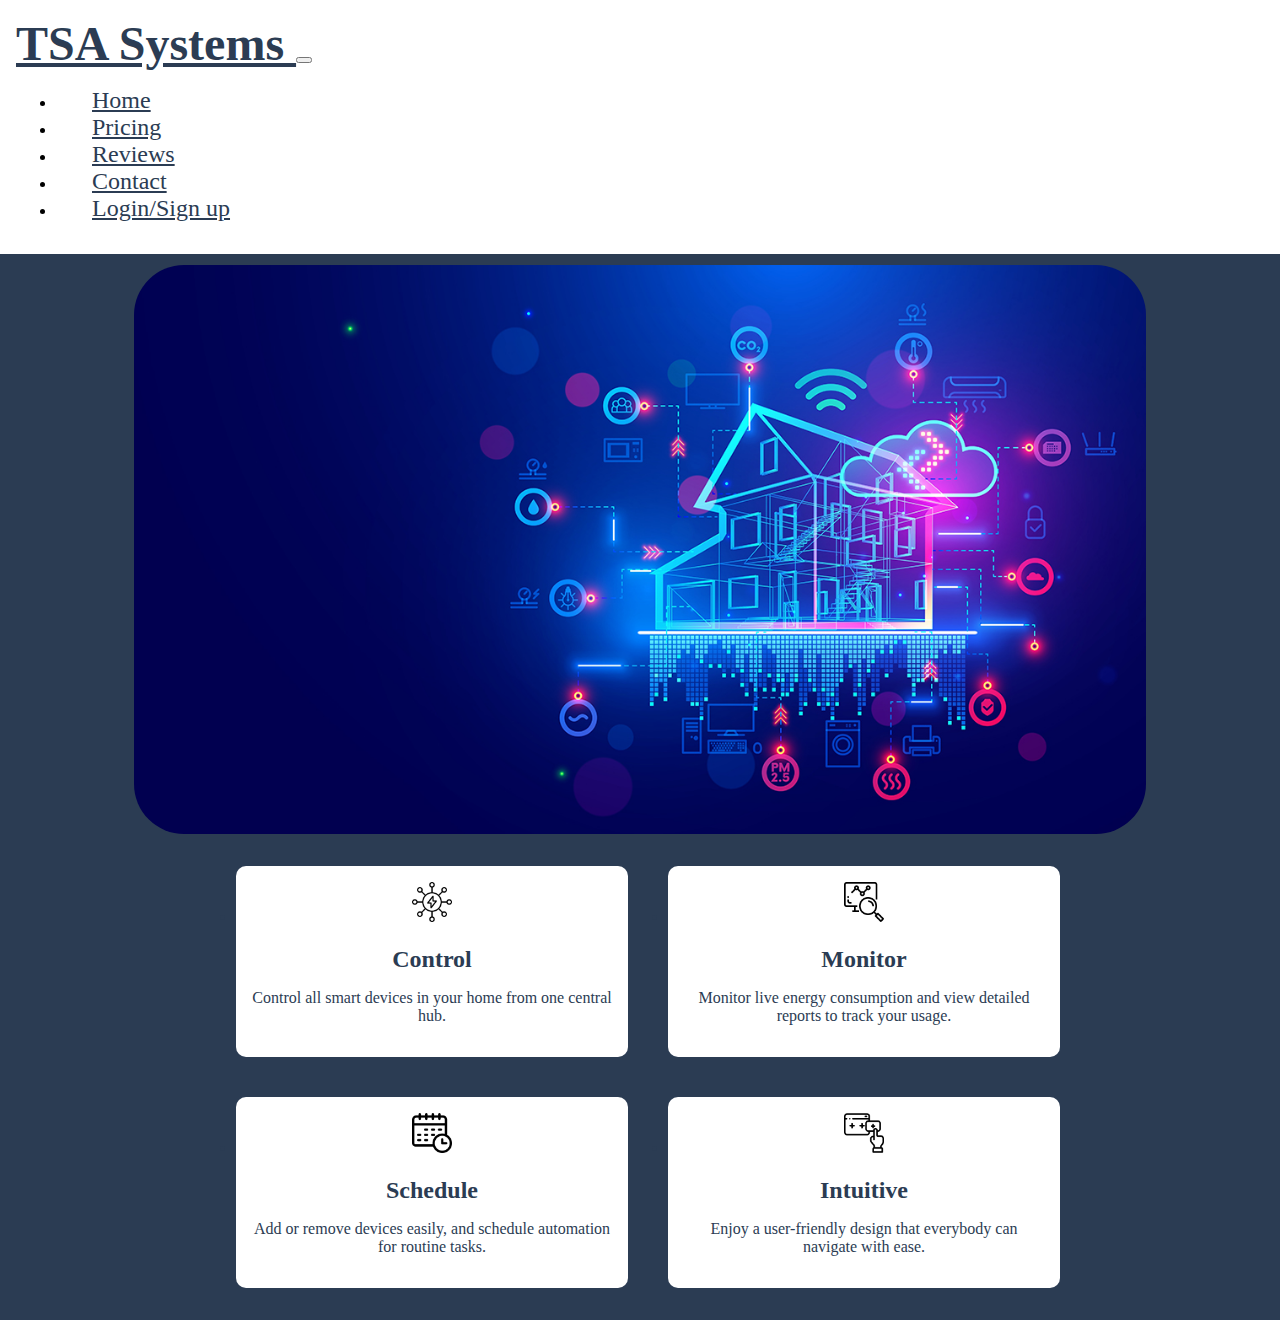
==== index.html @ 8a99f629 "Improved homepage with new layout and images." ====
<html>

<head>
	<title>TSA Systems</title>
	<link href="https://cdn.jsdelivr.net/npm/bootstrap@5.3.0/dist/css/bootstrap.min.css" rel="stylesheet"
		integrity="sha384-9ndCyUaIbzAi2FUVXJi0CjmCapSmO7SnpJef0486qhLnuZ2cdeRhO02iuK6FUUVM" crossorigin="anonymous">
	<meta name="viewport" content="width=device-width, initial-scale=1" />
	<link href="index.css" rel="stylesheet" type="text/css" />
</head>

<body>

	<nav class="navbar navbar-expand-lg bg-body-tertiary">
		<div class="container-fluid">
			<a class="navbar-brand" href="index.html"> TSA Systems </a>
			<button class="navbar-toggler" type="button" data-bs-toggle="collapse" data-bs-target="#navbarNav"
				aria-controls="navbarNav" aria-expanded="false" aria-label="Toggle navigation">
				<span class="navbar-toggler-icon"></span>
			</button>
			<div class="collapse navbar-collapse" id="navbarNav">
				<ul class="navbar-nav">
					<li class="nav-item">
						<a class="nav-link active" aria-current="page" href="#">Home</a>
					</li>
					<li class="nav-item">
						<a class="nav-link" href="protohome/html/pricing.html">Pricing</a>
					</li>
					<li class="nav-item">
						<a class="nav-link" href="protohome/html/reviews.html">Reviews</a>
					</li>
					<li class="nav-item">
						<a class="nav-link" href="protohome/html/contact.html">Contact</a>
					</li>
					<li class="nav-item">
						<a class="nav-link" href="protohome/html/login.html">Login/Sign up</a>
					</li>

				</ul>
			</div>
		</div>
	</nav>
	<h2>Energy management made easy</h2>
	<p class="top-text">At TSA Systems, Our goal is to allow all our users to have complete control over the devices
		within their home.</p>
	<picture class="top-picture">
		<img src="protohome/image/homepage.jpg">
	</picture>


	</ul>
	<ul class="card-group">
		<li class="card">
			<picture class="icon-picture">
				<img class="icon" src="protohome/image/control.png">
			</picture>
			<h3>Control</h3>
			<p class="item-text">Control all smart devices in your home from one central hub.</p>
		</li>
		<li class="card">
			<picture class="icon-picture">
				<img class="icon" src="protohome/image/monitor.png">
			</picture>
			<h3>Monitor</h3>
			<p class="item-text">Monitor live energy consumption and view detailed reports to track your usage.</p>
		</li>
		<li class="card">
			<picture class="icon-picture">
				<img class="icon" src="protohome/image/schedule.png">
			</picture>
			<h3>Schedule</h3>
			<p class="item-text">Add or remove devices easily, and schedule automation for routine tasks.</p>
		</li>
		<li class="card">
			<picture class="icon-picture">
				<img class="icon" src="protohome/image/intuitive.png">
			</picture>
			<h3>Intuitive</h3>
			<p class="item-text">Enjoy a user-friendly design that everybody can navigate with ease.</p>
		</li>
	</ul>
	</div>

	<script src="https://cdn.jsdelivr.net/npm/bootstrap@5.3.0/dist/js/bootstrap.bundle.min.js"
		integrity="sha384-geWF76RCwLtnZ8qwWowPQNguL3RmwHVBC9FhGdlKrxdiJJigb/j/68SIy3Te4Bkz"
		crossorigin="anonymous"></script>


</body>

</html>
---- index.css ----
body {

    background-color: #2B3C53;
    padding-top: 1%;
}

.container-fluid {

    overflow: hidden;
    background-color: #ffffff;
    position: fixed;
    top: 0;
    left: 0;
    width: 100%;
    height: auto;
    padding: 1em;


}

.navbar-brand {

    font-size: 3rem;
    font-weight: bold;
    color: #2B3C53;



}

.nav-item a {

    color: #2B3C53;
    font-size: 1.5rem;
    margin: 0 1.5em;
    white-space: nowrap
}

h2 {
    font-size: 2.5rem;
    font-weight: bold;
    color: #ffffff;
    margin-top: 8%;
    text-align: center;
}

.top-text {
    font-size: 1.25rem;
    color: #ffffff;
    text-align: center;
    margin-bottom: 2em;
}

.top-picture img {
    display: block;
    margin: 0 auto;
    max-width: 80%;
    height: auto;
    border-radius: 50px;
}

.card-group {
    display: flex;
    justify-content: center;
    flex-wrap: wrap;
    gap: 0.5em;
    width: 100%;
    max-width: 1200px;
}

.card {
    background-color: #ffffff;
    color: #2B3C53;
    border-radius: 10px;
    padding: 1em;
    margin: 1em;
    flex: 1 1 30%;
    max-width: 30%;
    text-align: center;
}

.card h3 {
    font-size: 1.5rem;
    margin-bottom: 0.5em;
}

.card p {
    font-size: 1rem;
}

.icon-picture {
    margin-bottom: 1em;
}

.icon {
    width: 40px;
    height: 40px;
}
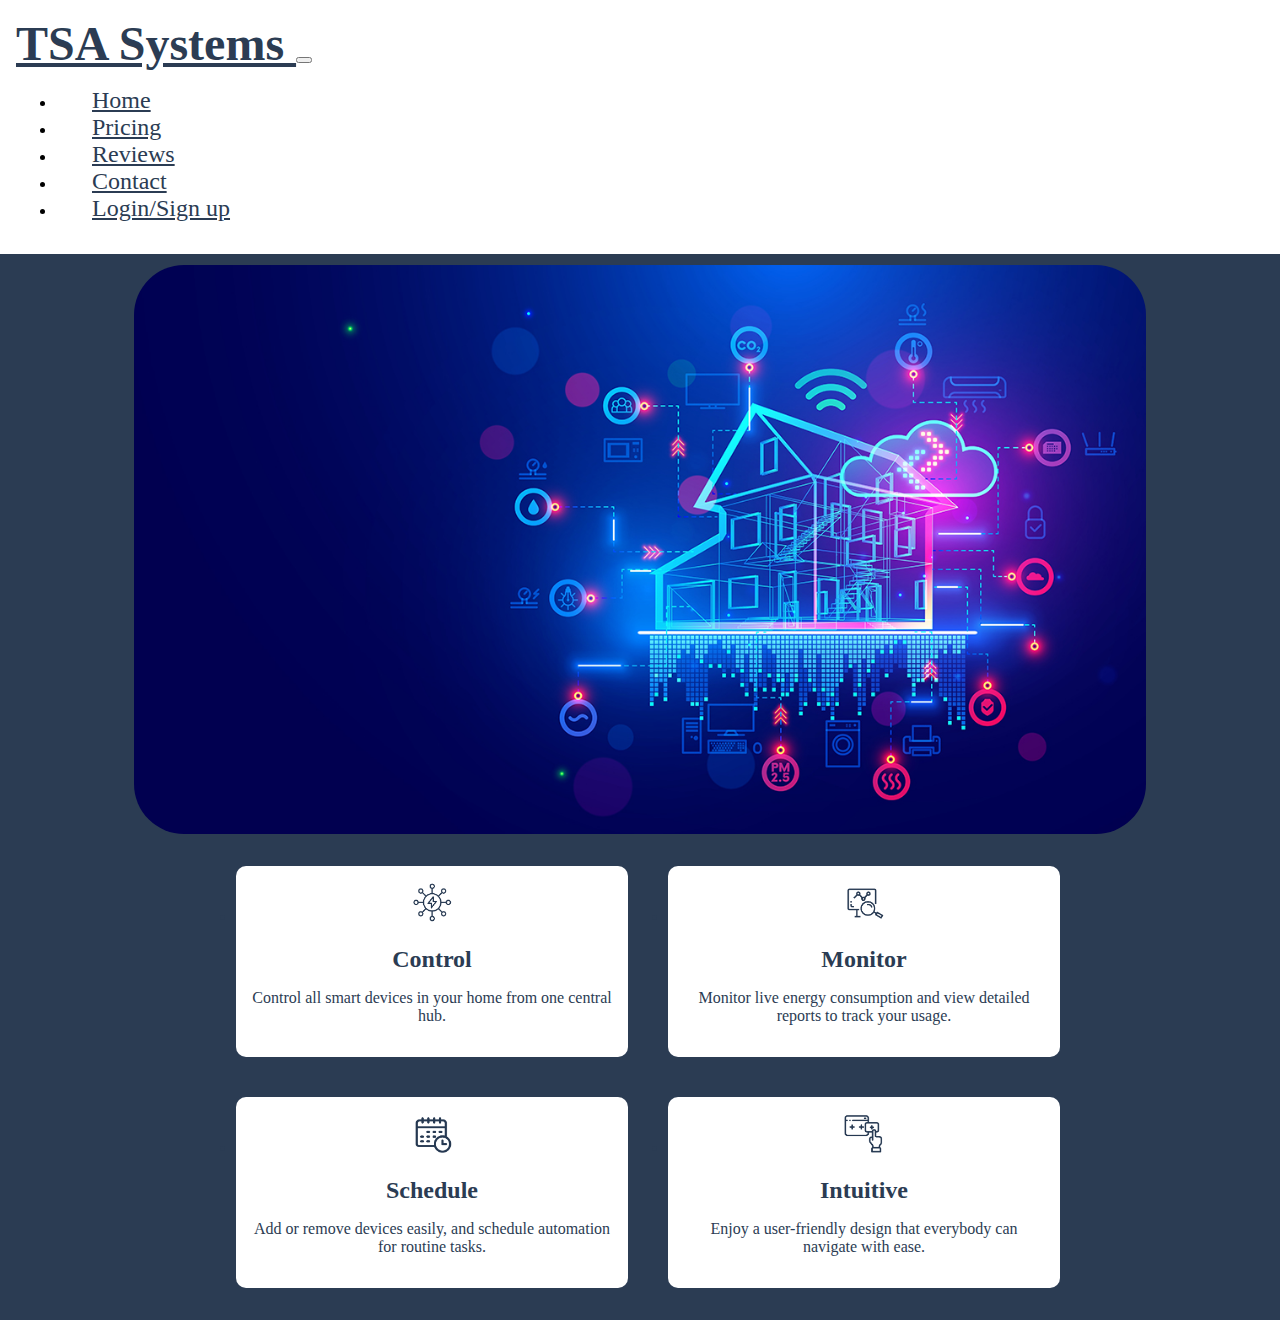
==== commit a47ad5b4: "Add the icons to the dashboard when adding  divice and sizes of some of them have been fixed. fix of" ====
--- a/index.html
+++ b/index.html
@@ -43,7 +43,7 @@
 	<p class="top-text">At TSA Systems, Our goal is to allow all our users to have complete control over the devices
 		within their home.</p>
 	<picture class="top-picture">
-		<img src="protohome/image/homepage.jpg">
+		<img src="protohome/image/homepage.jpg" >
 	</picture>
 
 
@@ -72,7 +72,7 @@
 		</li>
 		<li class="card">
 			<picture class="icon-picture">
-				<img class="icon" src="protohome/image/intuitive.png">
+				<img class="icon" src="protohome/image/intuitive.png" >	
 			</picture>
 			<h3>Intuitive</h3>
 			<p class="item-text">Enjoy a user-friendly design that everybody can navigate with ease.</p>
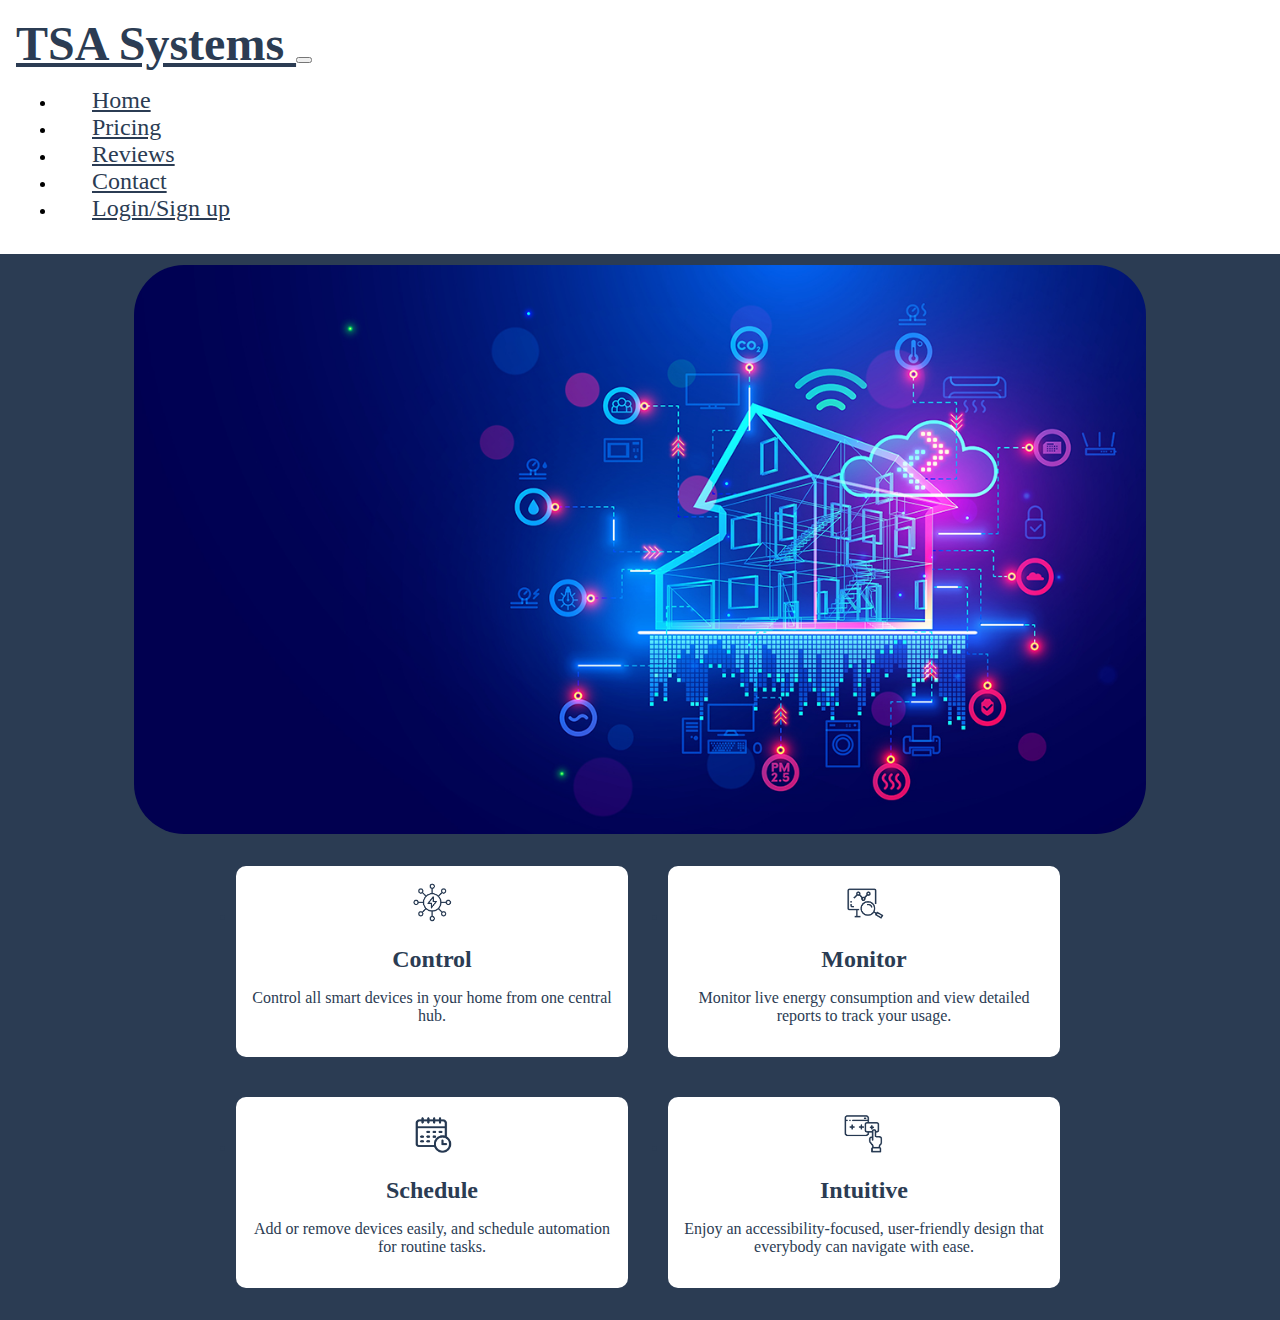
==== commit b87516b8: "Made company webpage more focused on accessibility" ====
--- a/index.html
+++ b/index.html
@@ -39,8 +39,8 @@
 			</div>
 		</div>
 	</nav>
-	<h2>Energy management made easy</h2>
-	<p class="top-text">At TSA Systems, Our goal is to allow all our users to have complete control over the devices
+	<h2>Energy management made accessable</h2>
+	<p class="top-text">At TSA Systems, our goal is to allow all our users, no matter their ability, to have complete control over the devices
 		within their home.</p>
 	<picture class="top-picture">
 		<img src="protohome/image/homepage.jpg" >
@@ -75,10 +75,10 @@
 				<img class="icon" src="protohome/image/intuitive.png" >	
 			</picture>
 			<h3>Intuitive</h3>
-			<p class="item-text">Enjoy a user-friendly design that everybody can navigate with ease.</p>
+			<p class="item-text">Enjoy an accessibility-focused, user-friendly design that everybody can navigate with ease.</p>
 		</li>
 	</ul>
-	</div>
+	
 
 	<script src="https://cdn.jsdelivr.net/npm/bootstrap@5.3.0/dist/js/bootstrap.bundle.min.js"
 		integrity="sha384-geWF76RCwLtnZ8qwWowPQNguL3RmwHVBC9FhGdlKrxdiJJigb/j/68SIy3Te4Bkz"
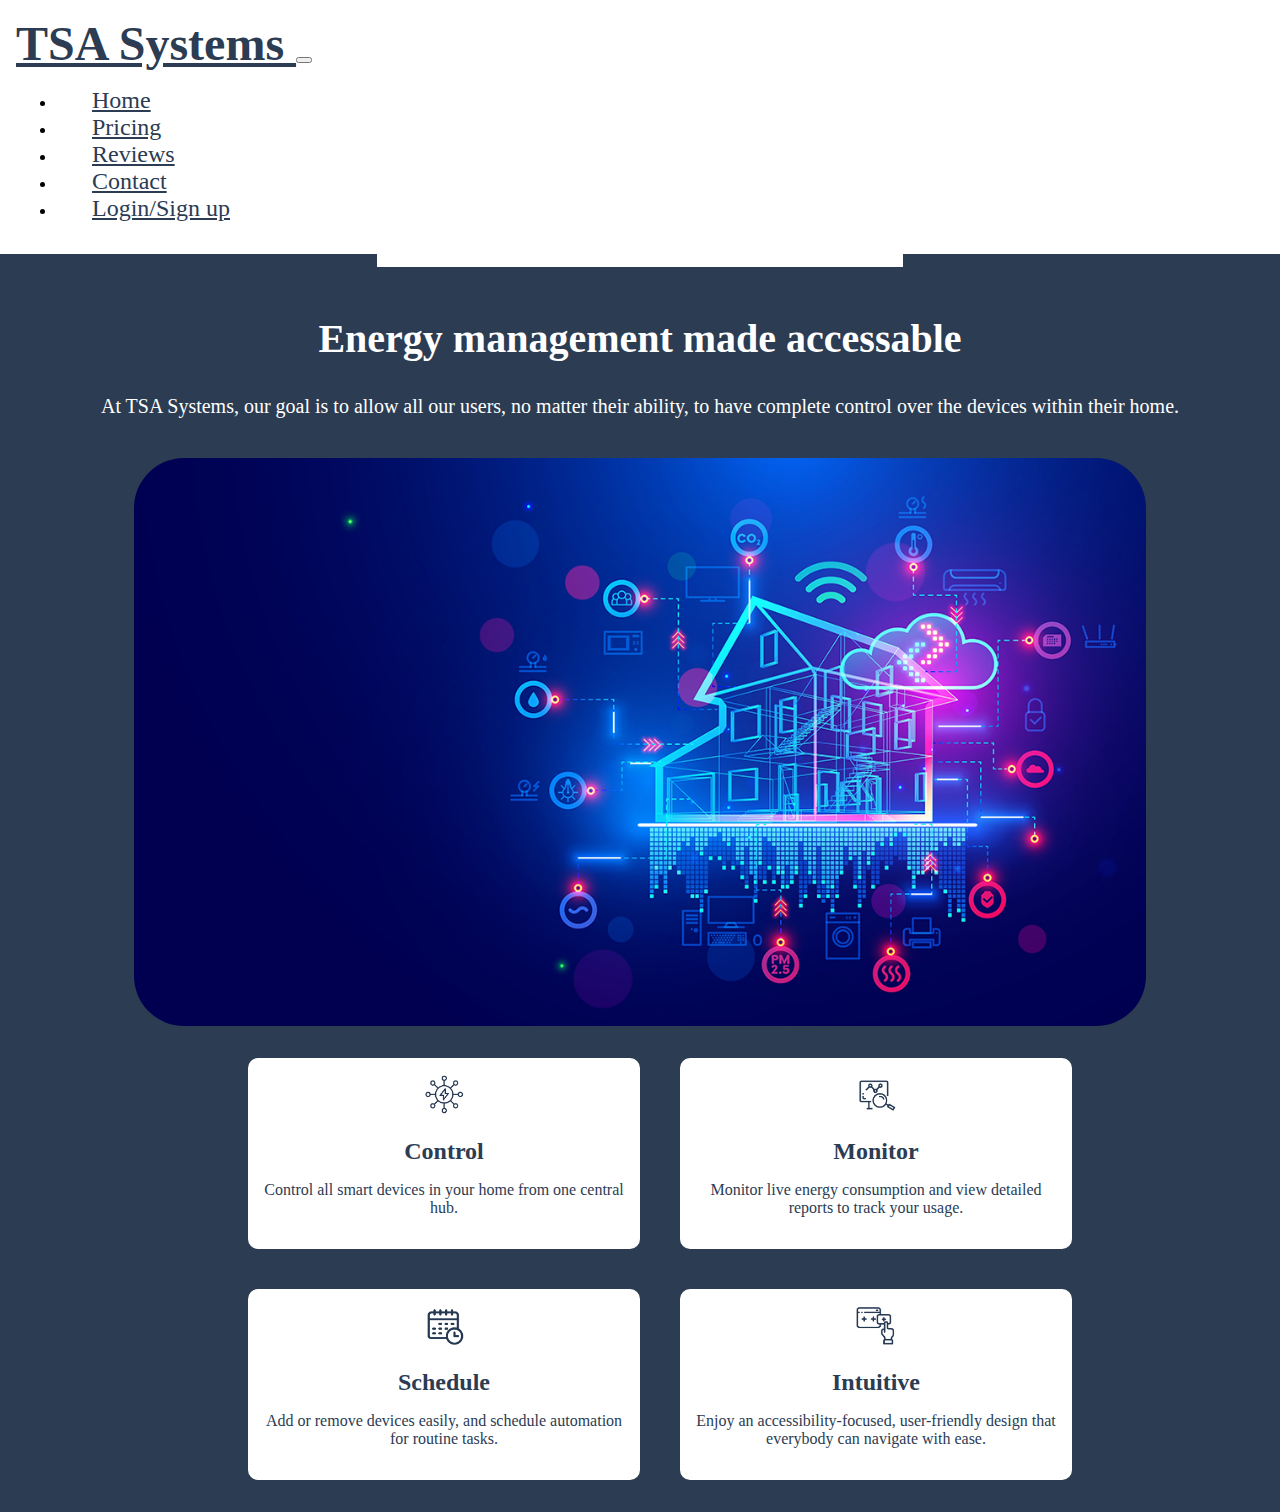
==== commit b64b7702: "Added ProtoHome logo to marketing page" ====
--- a/index.html
+++ b/index.html
@@ -39,6 +39,13 @@
 			</div>
 		</div>
 	</nav>
+	
+	<h1>
+	<span class = "logo">
+	<img src = "protohome/image/LOGO.PNG" id = "protohome">
+	ProtoHome</span>
+	</h1>
+	
 	<h2>Energy management made accessable</h2>
 	<p class="top-text">At TSA Systems, our goal is to allow all our users, no matter their ability, to have complete control over the devices
 		within their home.</p>
@@ -47,7 +54,6 @@
 	</picture>
 
 
-	</ul>
 	<ul class="card-group">
 		<li class="card">
 			<picture class="icon-picture">
--- a/index.css
+++ b/index.css
@@ -36,11 +36,27 @@
     white-space: nowrap
 }
 
+h1 {
+	font-size: 5rem;
+    color: #2B3C53;
+    margin-top: 8%;
+    text-align: center;
+}
+
+.logo {
+	background : white;
+	padding : 0.5rem;
+}
+
+#protohome {
+	height : 6rem;
+	margin-bottom : 1.5rem;
+}
+
 h2 {
     font-size: 2.5rem;
     font-weight: bold;
     color: #ffffff;
-    margin-top: 8%;
     text-align: center;
 }
 
@@ -66,6 +82,8 @@
     gap: 0.5em;
     width: 100%;
     max-width: 1200px;
+	margin-left : auto;
+	margin-right : auto;
 }
 
 .card {
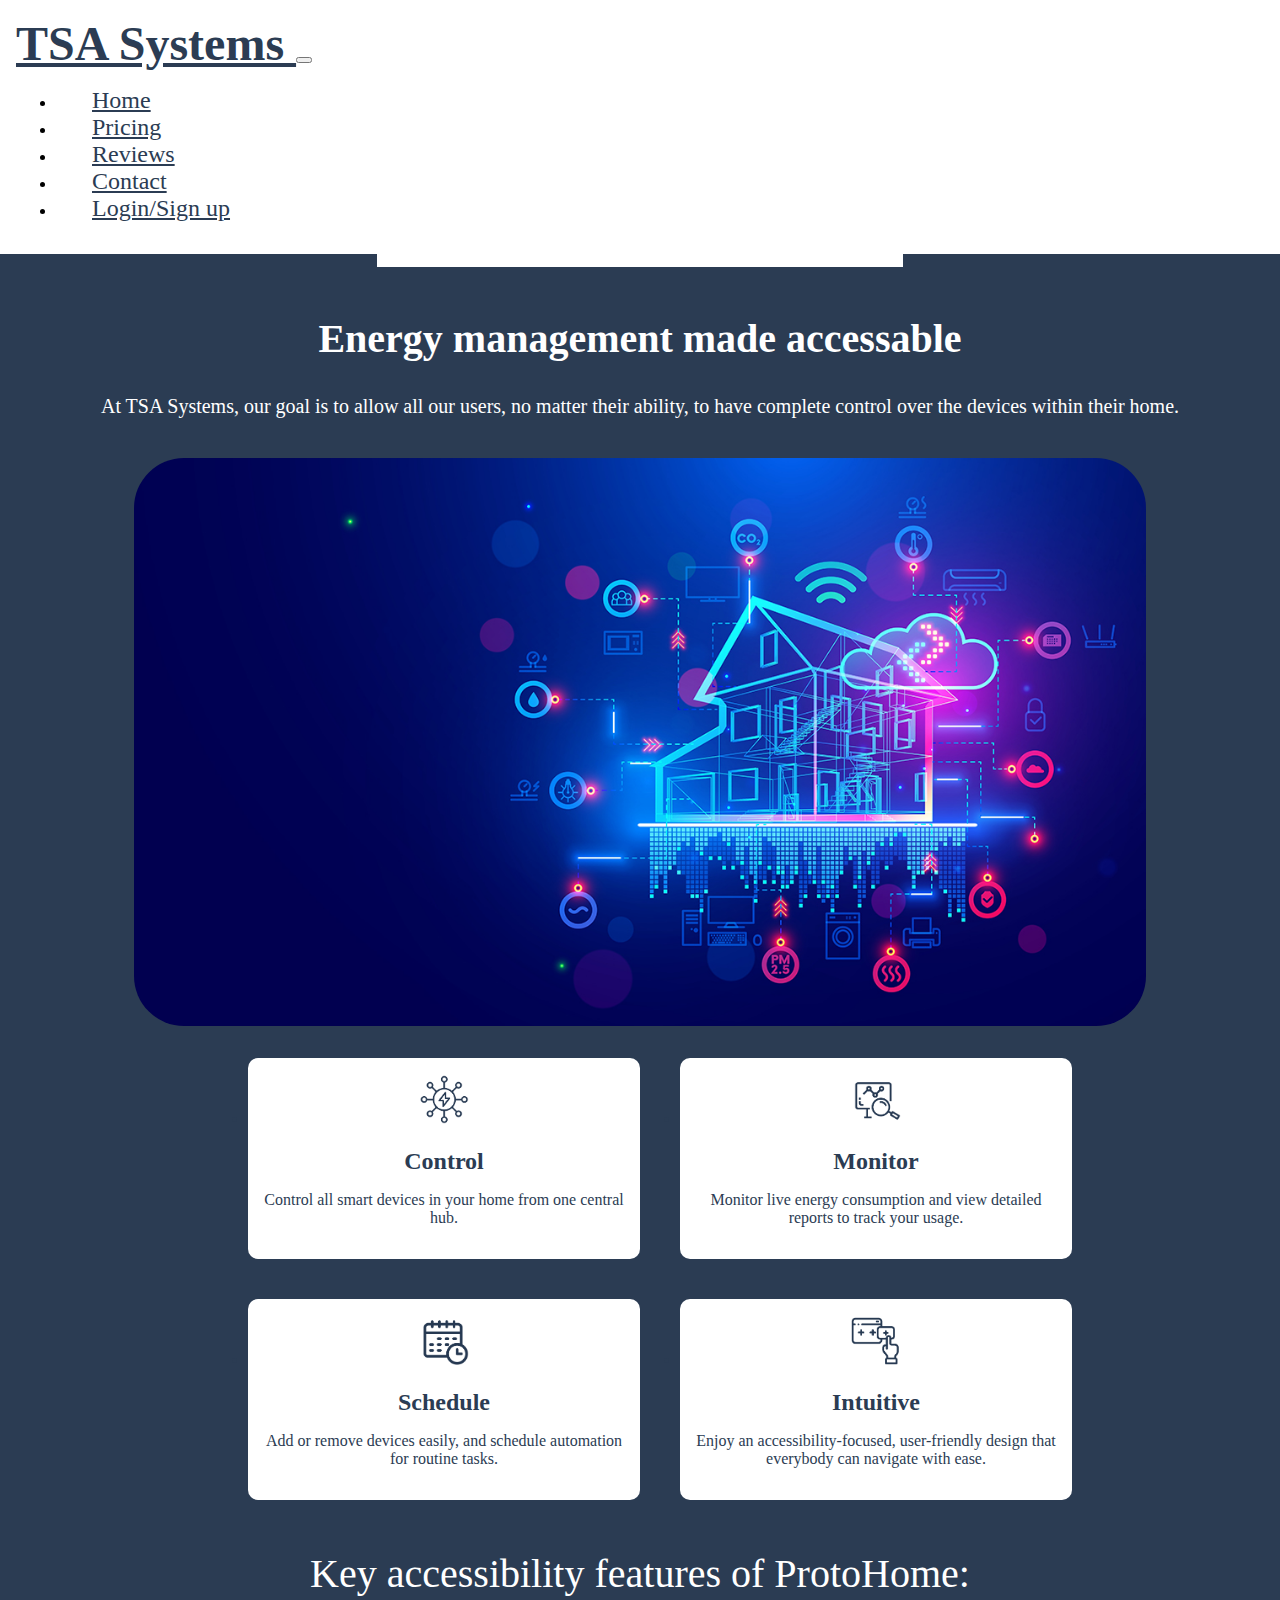
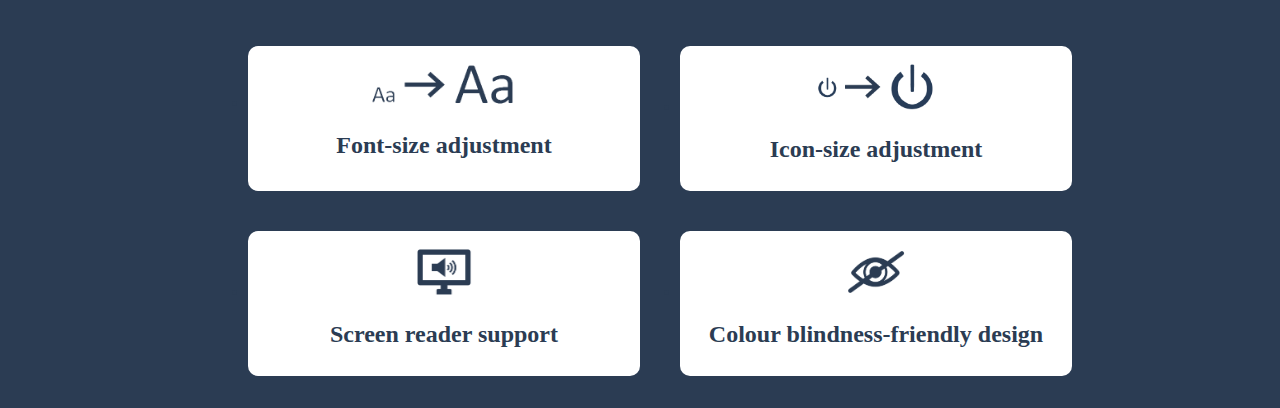
==== commit 0404b3f0: "Added accessibility features section to product webpage" ====
--- a/index.html
+++ b/index.html
@@ -85,6 +85,33 @@
 		</li>
 	</ul>
 	
+	<h2 style="font-weight : normal;">Key accessibility features of ProtoHome:</h2>
+	<ul class = "card-group">
+		<li class = "card">
+			<picture class="icon-picture">
+				<img class="accessibility" src="protohome/image/font size.png">
+			</picture>
+			<h3>Font-size adjustment</h3>
+		</li>
+		<li class = "card">
+			<picture class="icon-picture">
+				<img class="accessibility" src="protohome/image/icon size.png">
+			</picture>
+			<h3>Icon-size adjustment</h3>
+		</li>
+		<li class = "card">
+			<picture class="icon-picture">
+				<img class="accessibility" src="protohome/image/screen reader.png">
+			</picture>
+			<h3>Screen reader support</h3>
+		</li>
+		<li class = "card">
+			<picture class="icon-picture">
+				<img class="accessibility" src="protohome/image/colour blindness.png">
+			</picture>
+			<h3>Colour blindness-friendly design</h3>
+		</li>
+	</ul>
 
 	<script src="https://cdn.jsdelivr.net/npm/bootstrap@5.3.0/dist/js/bootstrap.bundle.min.js"
 		integrity="sha384-geWF76RCwLtnZ8qwWowPQNguL3RmwHVBC9FhGdlKrxdiJJigb/j/68SIy3Te4Bkz"
--- a/index.css
+++ b/index.css
@@ -111,6 +111,11 @@
 }
 
 .icon {
-    width: 40px;
-    height: 40px;
+    width: 50px;
+    height: 50px;
+}
+
+.accessibility {
+	max-width : 150px;
+	max-height : 50px;
 }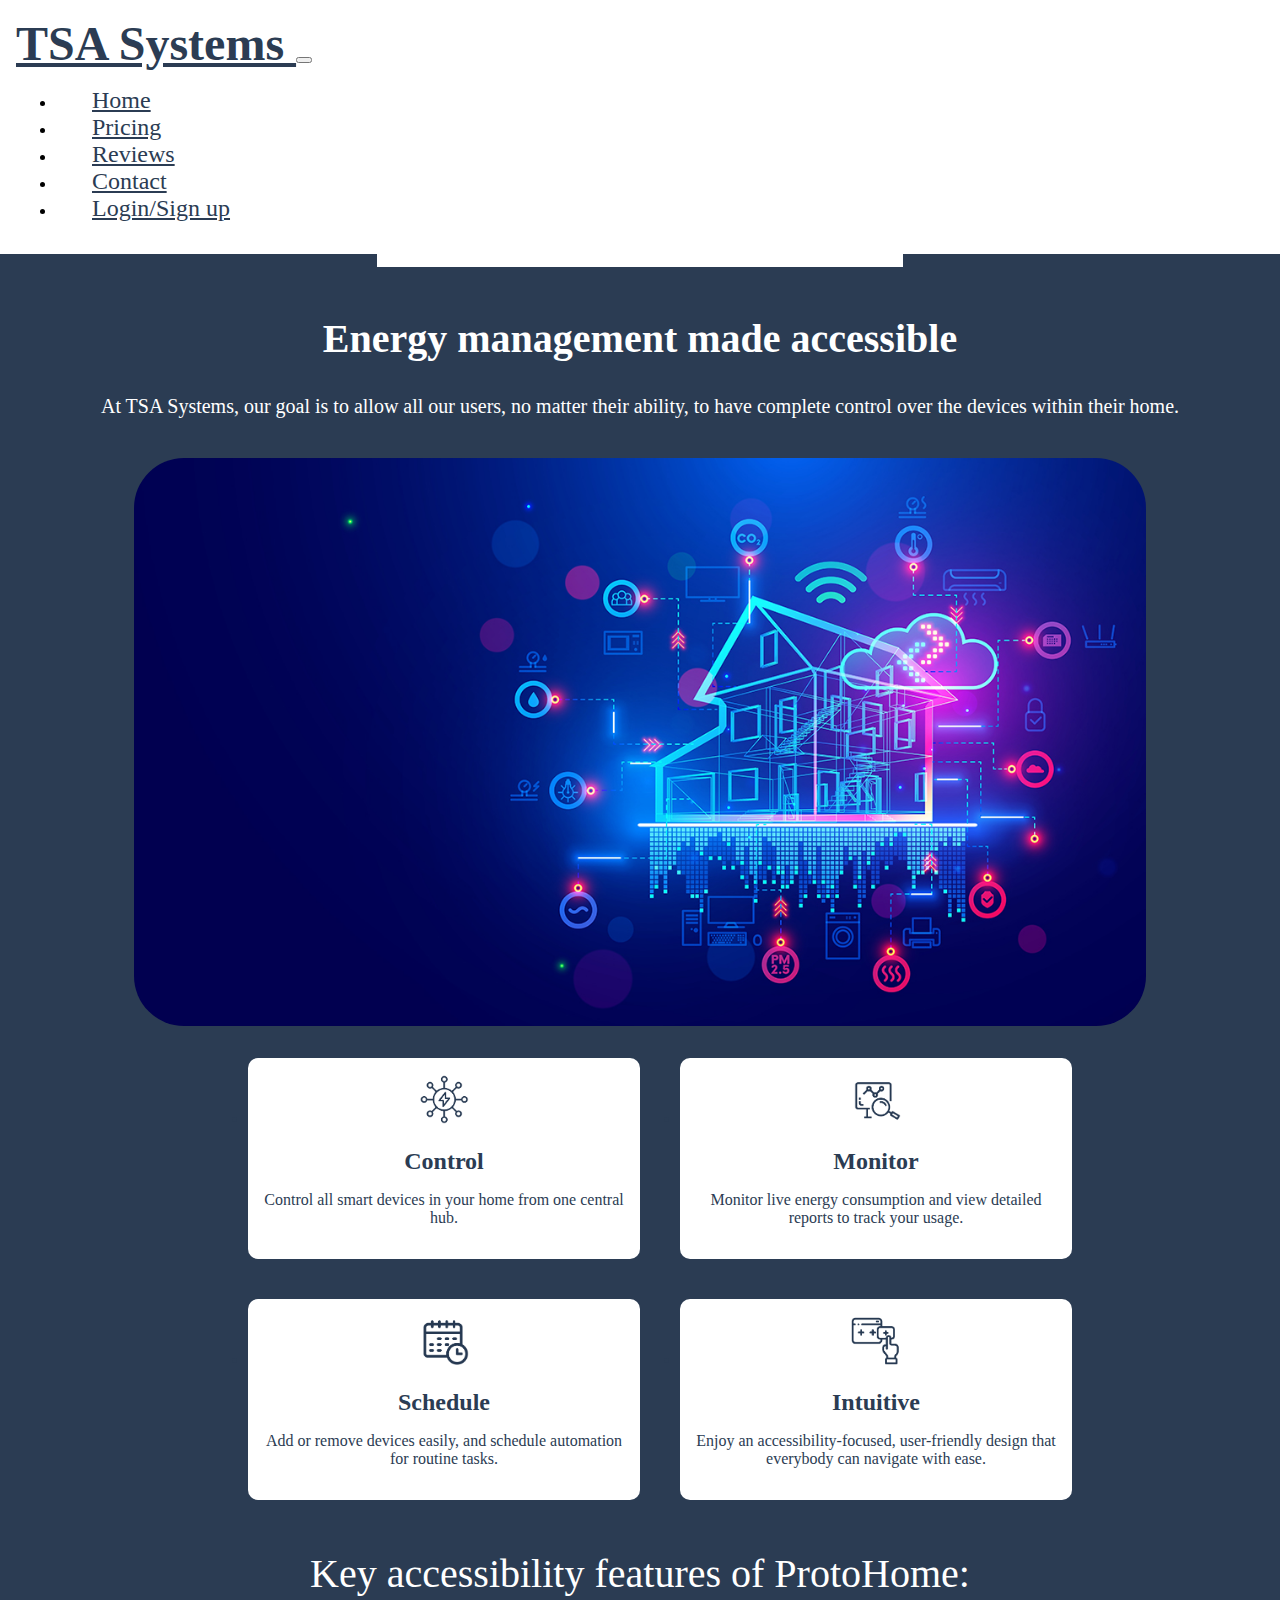
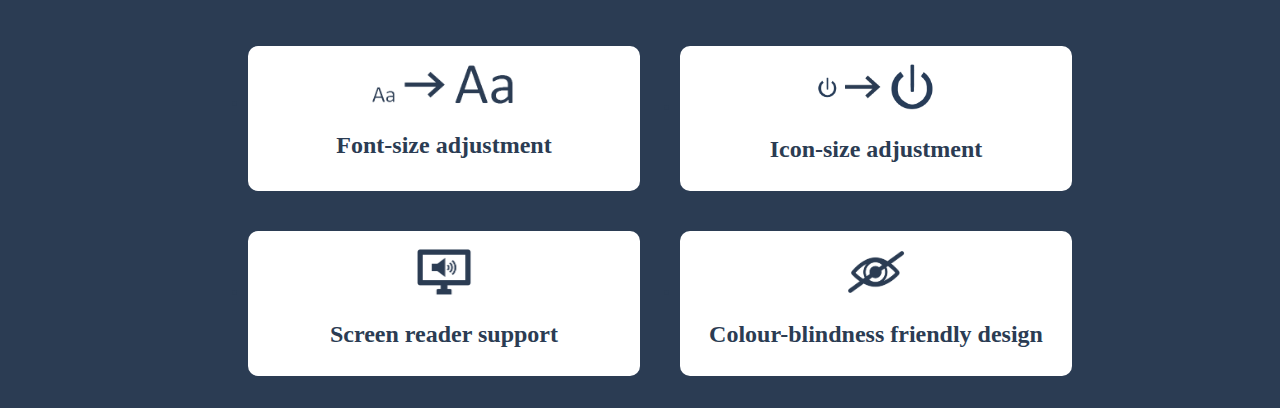
==== commit 6eab29ad: "Fixed spelling mistakes" ====
--- a/index.html
+++ b/index.html
@@ -46,7 +46,7 @@
 	ProtoHome</span>
 	</h1>
 	
-	<h2>Energy management made accessable</h2>
+	<h2>Energy management made accessible</h2>
 	<p class="top-text">At TSA Systems, our goal is to allow all our users, no matter their ability, to have complete control over the devices
 		within their home.</p>
 	<picture class="top-picture">
@@ -109,7 +109,7 @@
 			<picture class="icon-picture">
 				<img class="accessibility" src="protohome/image/colour blindness.png">
 			</picture>
-			<h3>Colour blindness-friendly design</h3>
+			<h3>Colour-blindness friendly design</h3>
 		</li>
 	</ul>
 
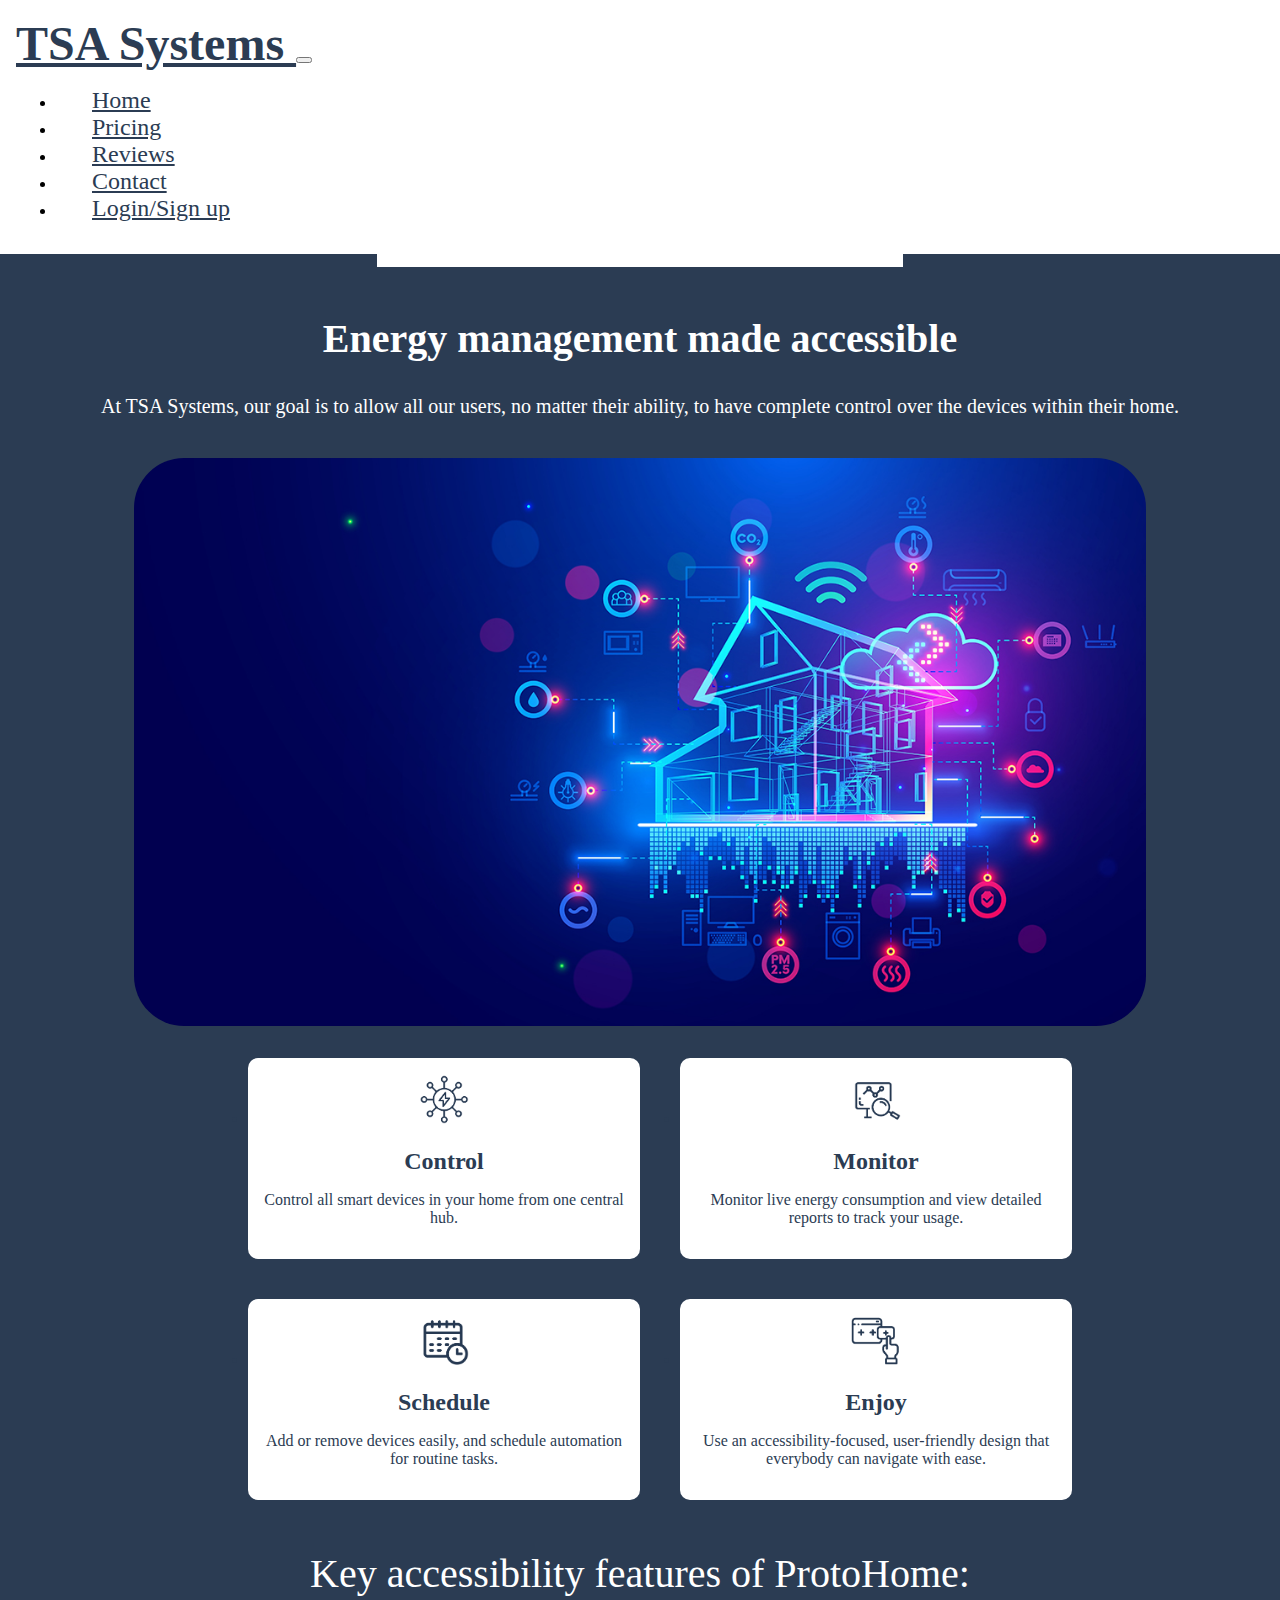
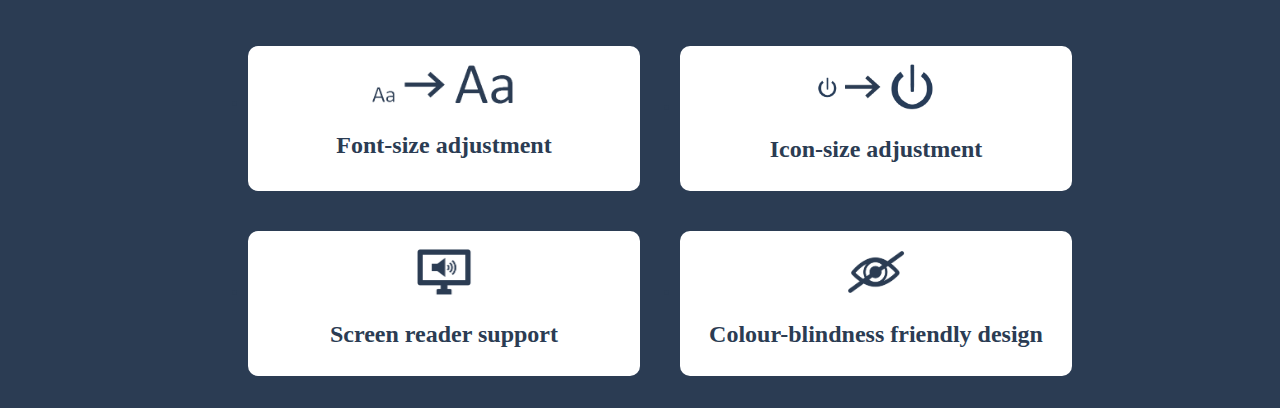
==== commit b353cb56: "Small change made to wording of section" ====
--- a/index.html
+++ b/index.html
@@ -80,8 +80,8 @@
 			<picture class="icon-picture">
 				<img class="icon" src="protohome/image/intuitive.png" >	
 			</picture>
-			<h3>Intuitive</h3>
-			<p class="item-text">Enjoy an accessibility-focused, user-friendly design that everybody can navigate with ease.</p>
+			<h3>Enjoy</h3>
+			<p class="item-text">Use an accessibility-focused, user-friendly design that everybody can navigate with ease.</p>
 		</li>
 	</ul>
 	
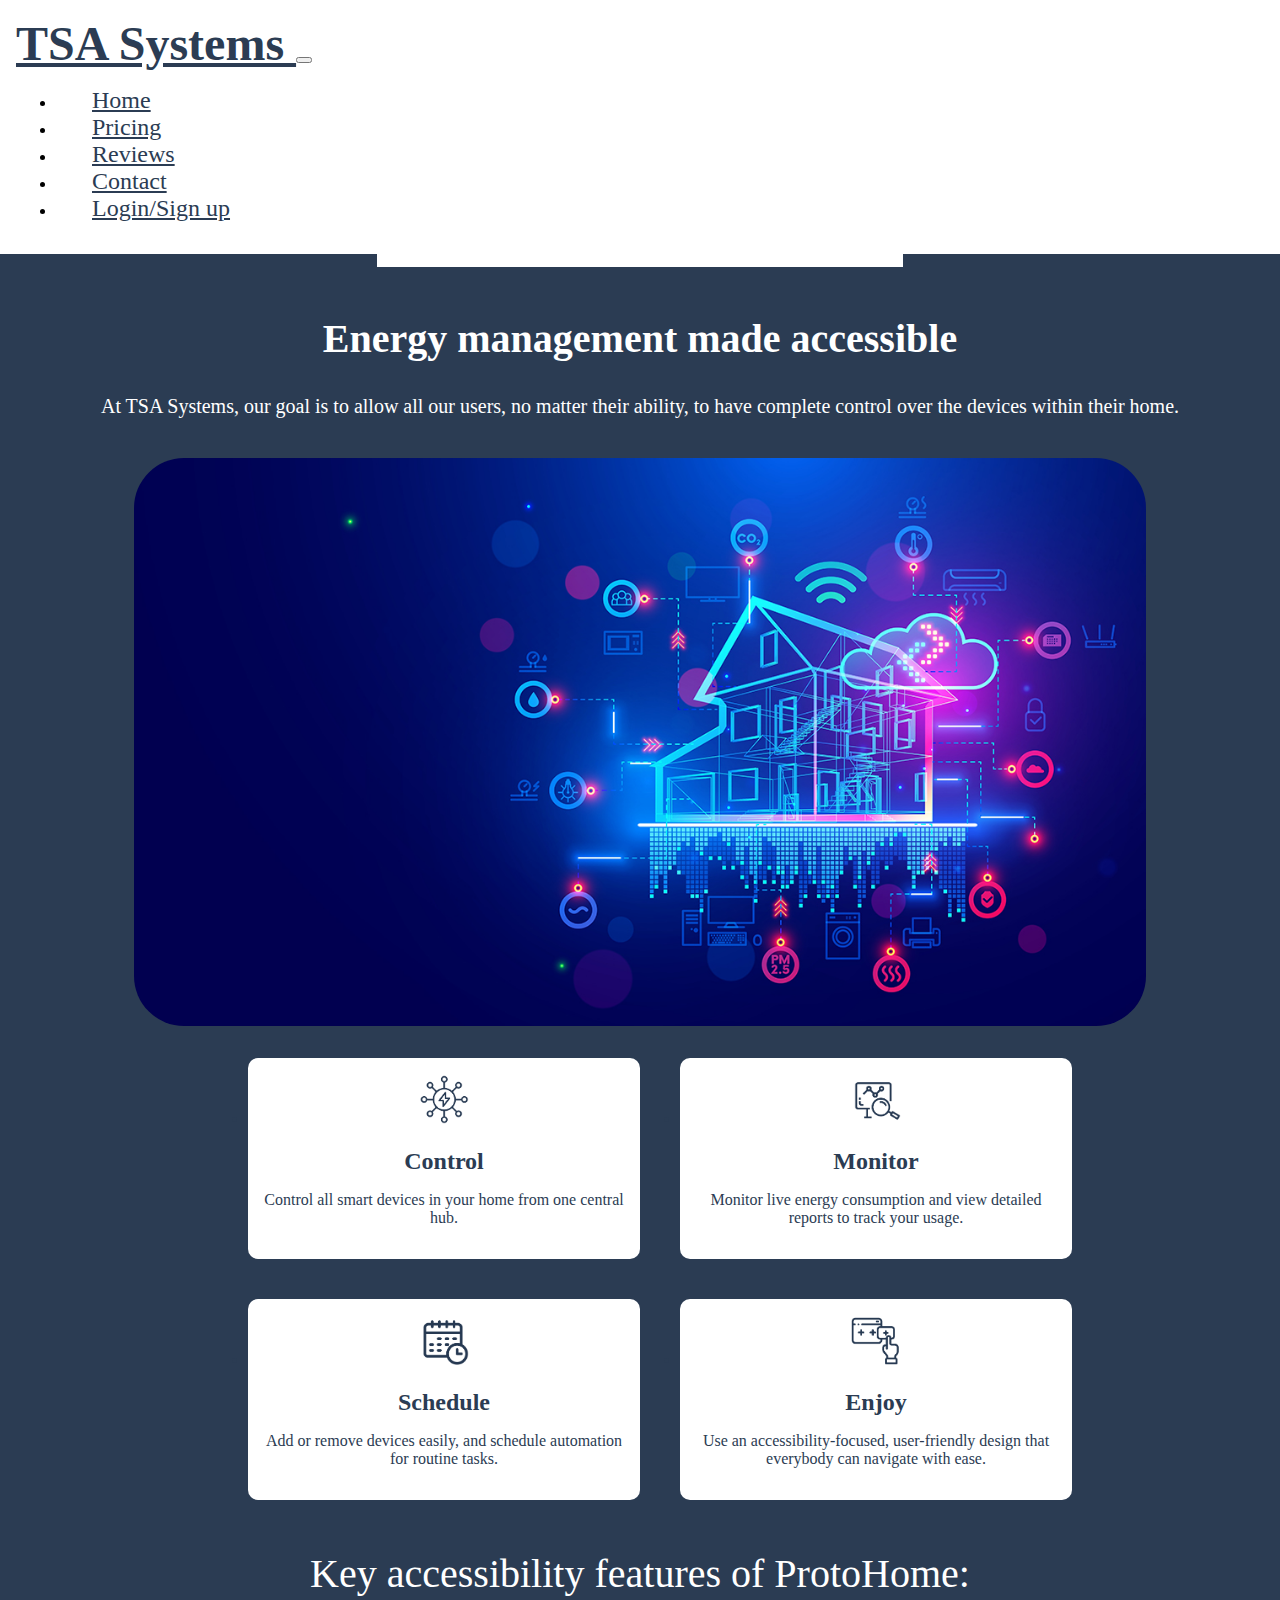
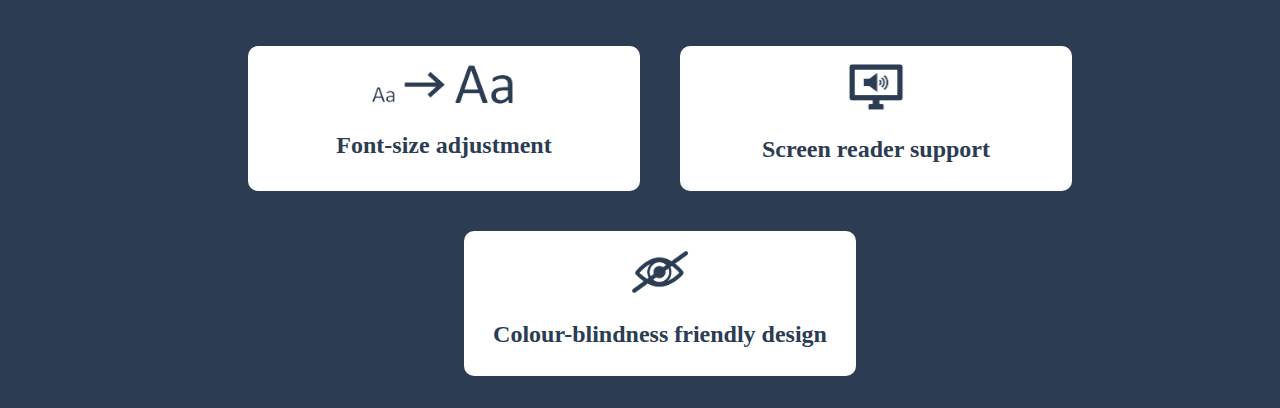
==== commit d9e56036: "Comment out card section for icon-size adjustment" ====
--- a/index.html
+++ b/index.html
@@ -93,12 +93,12 @@
 			</picture>
 			<h3>Font-size adjustment</h3>
 		</li>
-		<li class = "card">
+		<!-- <li class = "card">
 			<picture class="icon-picture">
 				<img class="accessibility" src="protohome/image/icon size.png">
 			</picture>
 			<h3>Icon-size adjustment</h3>
-		</li>
+		</li> -->
 		<li class = "card">
 			<picture class="icon-picture">
 				<img class="accessibility" src="protohome/image/screen reader.png">
